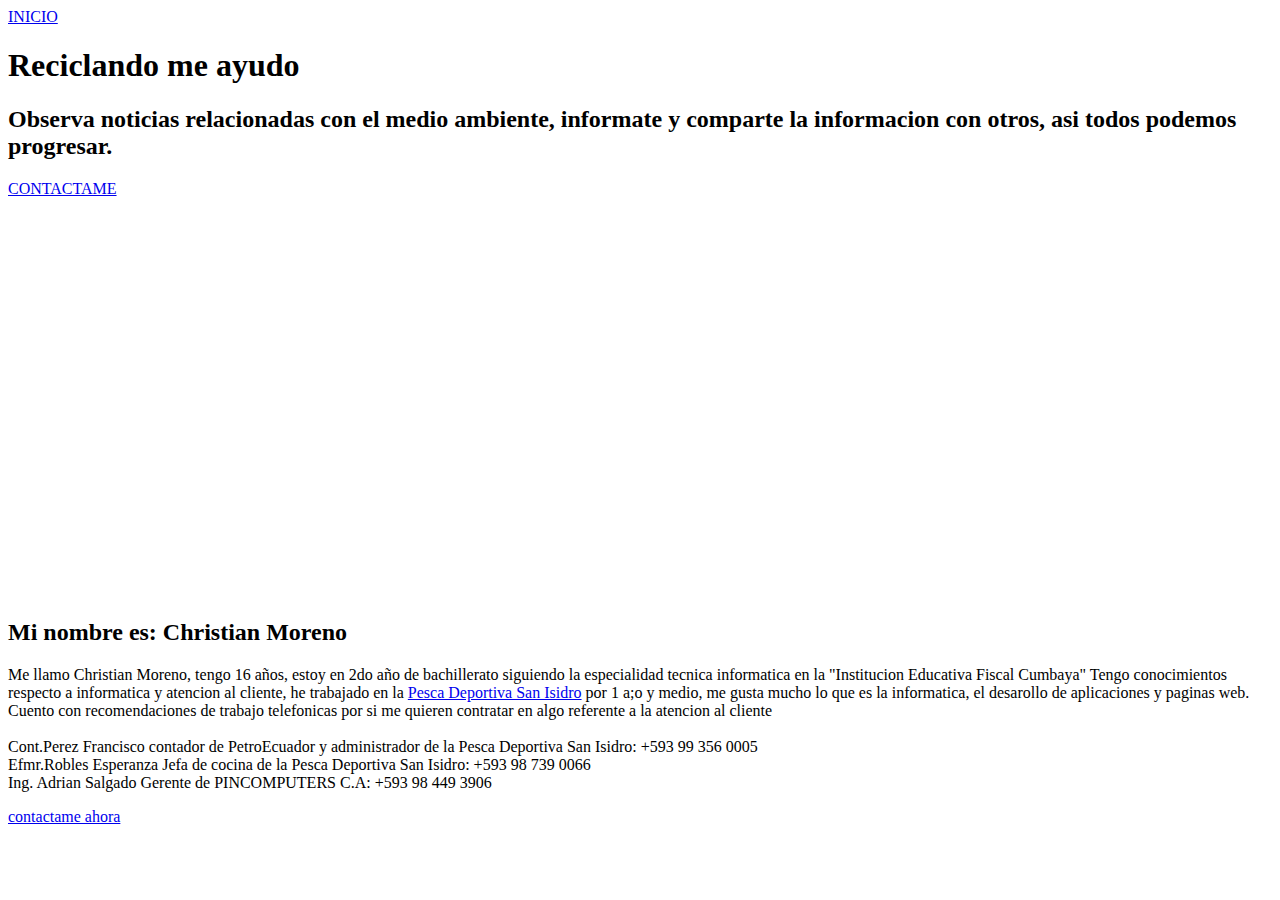
==== sobremi.html @ fc9ab289 "Add files via upload" ====
<!DOCTYPE html>
<html>
<head>
	<meta charset="utf-8">
	<meta name="viewport" content="width=device-width, initial-scale=1.0">
	<title>EcoPlaneta</title>
	<link rel="shortcut icon" type="image/x-icon" href="a utilizar/icono.png">
	<link rel="stylesheet" type="text/css" href="css/normalize.css">
	<link rel="stylesheet" type="text/css" href="css/estilos.css">
</head>
<body>
	<header class="hero">  
	<div class="container">
		<nav class="nav">
			<a href="index.html" class="nav__items nav__items--cta">INICIO</a>
		</nav>
		<section class="hero__container">
			<div class="hero__texts">
				<h1 class="hero__title">
					Reciclando me ayudo
				</h1>
				<h2 class="hero__subtitle">
					Observa noticias relacionadas con el medio ambiente, informate y comparte la informacion con otros, asi todos podemos progresar.
				</h2>
				<a href="https://www.facebook.com/cristian.king.58152" class="hero__cta" target="_BLANK">CONTACTAME</a>
			</div>
			
		</section>

		</div>
		<div class="hero__wave" style=" overflow: hidden;" ><svg viewBox="0 0 500 150" preserveAspectRatio="none" style="height: 100%; width: 100%;"><path d="M0.00,49.98 C149.99,150.00 349.20,-49.98 500.00,49.98 L500.00,150.00 L0.00,150.00 Z" style="stroke: none; fill: #fff;"></path></svg></div>	
	</header>
	<section class="presentation container">
			<img src="a utilizar\yo.jpg" alt="" class="presentation__picture" >
			<h2 class="subtitle">Mi nombre es: Christian Moreno</h2>
				<p class="presentation__copy">
					Me llamo Christian Moreno, tengo 16 años, estoy en 2do año de bachillerato siguiendo la especialidad tecnica informatica en la "Institucion Educativa Fiscal Cumbaya"
					Tengo conocimientos respecto a informatica y atencion al cliente, he trabajado en la 
					<a href="https://www.facebook.com/SANISIDROpescadeportiva/" target="_BLANK">Pesca Deportiva San Isidro</a> por 1 a;o y medio, me gusta mucho lo que es la informatica, el desarollo de aplicaciones y paginas web. Cuento con recomendaciones de trabajo telefonicas por si me quieren contratar en algo referente a la atencion al cliente <br> <br>
					Cont.Perez Francisco contador de PetroEcuador y administrador de la Pesca Deportiva San Isidro: +593 99 356 0005 <br>
					Efmr.Robles Esperanza Jefa de cocina de la Pesca Deportiva San Isidro: +593 98 739 0066 <br>
					Ing. Adrian Salgado Gerente de PINCOMPUTERS C.A: +593 98 449 3906 <br>
				</p>
				<a  href="https://www.facebook.com/cristian.king.58152" class="presentation__cta">contactame ahora

					
				</a>
		</section>

</body>
</html>
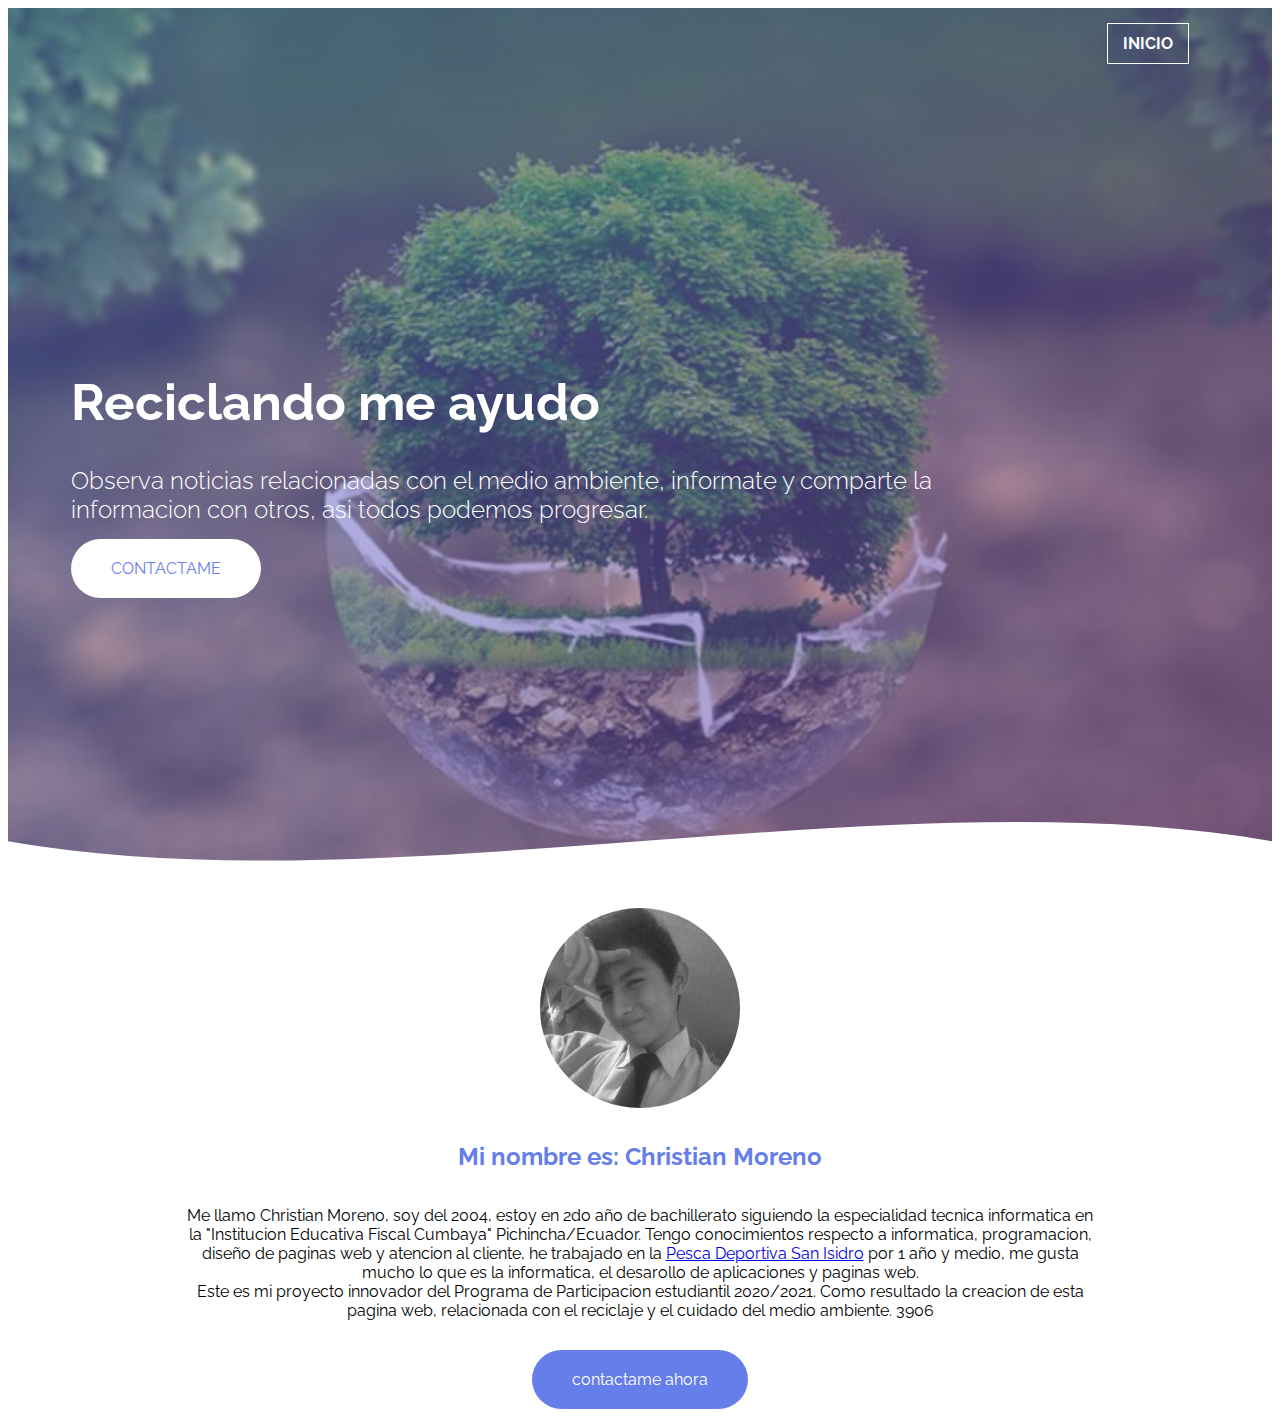
==== commit 8631282f: "Update sobremi.html" ====
--- a/sobremi.html
+++ b/sobremi.html
@@ -34,12 +34,10 @@
 			<img src="a utilizar\yo.jpg" alt="" class="presentation__picture" >
 			<h2 class="subtitle">Mi nombre es: Christian Moreno</h2>
 				<p class="presentation__copy">
-					Me llamo Christian Moreno, tengo 16 años, estoy en 2do año de bachillerato siguiendo la especialidad tecnica informatica en la "Institucion Educativa Fiscal Cumbaya"
-					Tengo conocimientos respecto a informatica y atencion al cliente, he trabajado en la 
-					<a href="https://www.facebook.com/SANISIDROpescadeportiva/" target="_BLANK">Pesca Deportiva San Isidro</a> por 1 a;o y medio, me gusta mucho lo que es la informatica, el desarollo de aplicaciones y paginas web. Cuento con recomendaciones de trabajo telefonicas por si me quieren contratar en algo referente a la atencion al cliente <br> <br>
-					Cont.Perez Francisco contador de PetroEcuador y administrador de la Pesca Deportiva San Isidro: +593 99 356 0005 <br>
-					Efmr.Robles Esperanza Jefa de cocina de la Pesca Deportiva San Isidro: +593 98 739 0066 <br>
-					Ing. Adrian Salgado Gerente de PINCOMPUTERS C.A: +593 98 449 3906 <br>
+					Me llamo Christian Moreno, soy del 2004, estoy en 2do año de bachillerato siguiendo la especialidad tecnica informatica en la "Institucion Educativa Fiscal Cumbaya" Pichincha/Ecuador.
+					Tengo conocimientos respecto a informatica, programacion, diseño de paginas web y atencion al cliente, he trabajado en la 
+					<a href="https://www.facebook.com/SANISIDROpescadeportiva/" target="_BLANK">Pesca Deportiva San Isidro</a> por 1 año y medio, me gusta mucho lo que es la informatica, el desarollo de aplicaciones y paginas web.
+					<br> Este es mi proyecto innovador del Programa de Participacion estudiantil 2020/2021. Como resultado la creacion de esta pagina web, relacionada con el reciclaje y el cuidado del medio ambiente. 3906 <br>
 				</p>
 				<a  href="https://www.facebook.com/cristian.king.58152" class="presentation__cta">contactame ahora
 
@@ -48,4 +46,4 @@
 		</section>
 
 </body>
-</html>+</html>
--- a/css/estilos.css
+++ b/css/estilos.css
@@ -0,0 +1,444 @@
+@import url('https://fonts.googleapis.com/css2?family=Raleway:wght@300;400;700&display=swap');
+:root{
+	--background: linear-gradient(135deg, #667eea7e 0%, #764ba298 100%);
+	--color-primary: #667eea;
+	--color-secondary: #764ba2;
+	--boton-padding: 20px 40px; 
+}
+body{
+
+	font-family: 'Raleway', sans-serif;
+}
+.container{
+	width: 90%;
+	margin: 0 auto;
+	overflow: hidden;
+	padding: 80px 0;
+	max-width: 1200px
+
+}
+
+.subtitle{
+	color: var(--color-primary);
+	font-size: 2,5rem;
+	margin-bottom: 35px;  
+}
+.hero {
+	height: 100vh;
+	background-image: var(--background), url('../a utilizar/1era.jpg');
+	background-repeat: no-repeat;
+	background-size: cover;
+	background-attachment: fixed;
+	background-position: center;
+	position: relative;
+}
+.hero .container {
+	padding: 0;
+}
+.nav{
+	display: flex;
+	justify-content: flex-end;
+	height: 70px;
+	align-items: center;
+	font-weight: 700; 
+}
+.nav --footer{
+	font-weight: 300;
+	justify-content: flex-end;
+}
+.nav__items{
+	color: #fff;
+	text-decoration: none;
+	margin-right: 20px;
+	padding: 10px 15px;
+	font-weight: inherit;
+
+}
+.nav__items--cta{
+	border: 1px solid #fff;
+
+}
+.nav__items--footer{
+	padding: 10px;	
+}
+.hero__container{
+	display: flex;
+	height: calc(100vh - 70px);
+	align-items: center;
+	color: #fff;
+}
+.hero__texts{
+	width: 80%;
+	margin-bottom: 50px;
+
+}
+.hero__title{
+font-size: 3.2rem;
+}
+.hero__subtitle{
+	
+	font-size: 2rem:;
+	font-weight: 300;
+	margin:15px 0;
+}
+.hero__cta{
+	display: inline-block;
+	background: #fff;
+	padding: var(--boton-padding);
+	color: var(--color-primary);
+	text-decoration: none;
+	border-radius: 40px;
+}
+.hero__wave{
+	position: absolute;
+	bottom: 0;
+	left: 0;
+	width: 100%;
+	height: 100px;
+}
+/*about*/
+.presentation{
+	padding-top: 0;
+	text-align: center;
+	padding: 0 0;
+}
+.presentation__picture{
+	width: 200px;
+	height: 200px;
+	border-radius: 50%;
+	margin-bottom: 10px;
+	object-fit: cover;
+	object-position: top;
+
+}
+.presentation__copy{
+	width: 80%;
+	margin: 0 auto;
+
+}
+.presentation__cta{
+	display: inline-block;
+	margin-top: 30px;
+	background: var(--color-primary);
+	color: #fff;
+	text-decoration: none;
+	padding: var(--boton-padding);
+	border-radius: 40px;
+
+}
+
+.about{
+	min-height: 400px;
+	display: grid;
+	grid-template-columns: 1fr 1fr;
+	row-gap:20px;
+	justify-items: center;
+	align-items: center;
+
+}
+.about__img{
+	text-align: center;
+
+}
+.about__img--left{
+	text-align:left;
+}
+.about__picture{
+	max-width: 100%;	
+	
+}
+.about__paragraph{
+	margin-bottom: 20px;
+	line-height: 1.5;
+	font-weight: 300;
+}
+/*VideosInformativos*/
+.projects{
+background: #f2f2f2;		
+}
+.projects__title{
+	color: #fff;
+}
+.projects__grid{
+	display: grid;
+	height: 550px;
+	grid-template-areas: 
+	"img1 img1 img2 img4"
+	"img1 img1 img2 img4"
+	"img6 img6 img3 img5"
+	"img6 img6 img3 img5";
+	gap:10px;
+}
+
+.projects__item{
+	position: relative;
+	width: 100%;
+	height: 100%;
+	overflow: hidden;
+}
+.projects__img{
+	width: 100%;
+	height:100%;
+	object-fit: cover container;
+	cursor: pointer;
+
+
+}
+.projects__item:nth-of-type(1){
+	grid-area: img1;
+}
+.projects__item:nth-of-type(2){
+	grid-area: img2;
+}
+.projects__item:nth-of-type(3){
+	grid-area: img3;
+}
+.projects__item:nth-of-type(4){
+	grid-area: img4;
+}
+.projects__item:nth-of-type(5){
+	grid-area: img5;
+}
+.projects__item:nth-of-type(6){
+	grid-area: img6;
+}
+.projects__hover{
+	position: absolute;
+	background: #dc143c8c;
+	top: 0;
+	left: 0;
+	width: 100%;
+	height: 100%;
+	color: #fff;
+	text-align: center;
+	display: flex;
+	flex-direction: column;
+	justify-content: center;
+	transform: translatex(100%);
+	cursor: pointer;
+	transition: transform .3s ease-in-out;
+}
+.projects__item:hover .projects__hover{
+	transform: translatex(0%);
+}
+.projects__icon{
+	margin-top: 10px;
+	font-size: 30px;
+}
+
+.card{
+	background: #f2f2f2;
+
+}
+.card__copy{
+	margin-top: 20px;
+
+}
+.card__container{
+	width: 99%;
+	margin: 0 auto;
+	margin-top: 60px;
+	display: grid;
+	grid-template-columns: repeat(3,1fr);
+	grid-template-rows: repeat(6,1fr);
+	gap:20px;
+	grid-template-areas: 
+	". card1 ."
+	"card2 card1 card3"
+	"card2 card4 card3"
+	"card5 card4 card6"
+	"card5 card7 card6"
+	". card7 . ";
+
+}
+.card__item{
+	padding: 20px;
+	background: #fff;
+	border-top: 5px solid #667eea;
+	box-shadow: 0 0  3px rgba( 0, 0, 0, .5);
+	display: flex;
+	flex-direction: column;
+	align-items: center;
+}
+.card__img{
+	background: var(--color-primary);
+	margin-top: 20px;
+	width: 50px;
+	height: 50px;
+border-radius: 80%;
+	display: flex;
+	justify-content: center;
+	align-items: center;
+}
+
+.card__title{
+	margin: 20px 0px;
+	font-size:1.5rem;
+
+
+}
+.card__paragraph{
+	font-weight: 300;
+	margin-bottom: 20px;
+
+}
+.card__item:nth-of-type(1){
+	grid-area:  card1;
+
+}
+.card__item:nth-of-type(2){
+	grid-area:  card2;
+}
+.card__item:nth-of-type(3){
+	grid-area:  card3;
+}
+.card__item:nth-of-type(4){
+	grid-area:  card4;
+}
+.card__item:nth-of-type(5){
+	grid-area:  card5;
+}
+.card__item:nth-of-type(6){
+	grid-area:  card6;
+}
+.card__item:nth-of-type(7){
+	grid-area:  card7;
+}
+
+
+
+
+
+
+
+
+/*testimony*/
+.testimony__grid{
+	width: 100%;
+	display: grid;
+	grid-template-columns: 1fr ;
+	gap: 0px;
+
+
+}
+
+.testimony__item{
+	width: 95%;
+	margin: auto;
+	background: var(--color-secondary);
+	box-shadow: 0 8px 10px rgba(66,66,66, .5);
+	border-radius: 7px;
+	padding: 30px 25px;
+	color: #fff;
+	margin-bottom: 50px;
+
+}
+.testimony__person{
+	display: flex;
+	align-items: center;
+	margin-bottom: 20px;
+
+}
+.testimony__img{
+	width: 100px;
+	min-width: 100px;
+	height: 100px;
+	object-fit: cover;
+	border-radius: 30%;
+	border: 3px solid #fff;
+	margin-right: 30px;
+	object-position: left top;
+	}
+.testimony__name{
+	font-size: 1.5rem;
+	margin-bottom: 10px;
+
+}
+.testimony__verification{
+	color: #EAFAA0;
+	font-weight: 700;
+
+}
+.testimony__review{
+	font-weight: 300;
+
+}
+/*footer*/
+.footer{
+	background: var(--color-primary);
+
+}
+
+.footer__grid{
+	display: grid;
+	grid-template-columns: 3fr 2fr;
+	gap: 20px;
+	align-items: center ;
+
+}
+
+.footer__title{
+	font-weight: 400;
+	color: #fff;
+	font-size: 2rem;
+	margin-bottom: 30px;
+	text-align:center;
+
+}
+.footer__icons{
+	display: flex;
+	justify-content: space-around;
+
+}
+.footer__container-icons {
+	display: inline-block;
+	width: 60px;
+	height: 60px;
+	color: #fff;
+	text-align:center;
+	border: 1px solid #fff;
+	border-radius: 50%;
+}
+.footer__icon{
+	color: inherit;
+	font-size: 30px;
+	text-decoration: none;
+	line-height: 60px;
+
+}
+.fab.footer__icon{
+	line-height: 60px;
+
+}
+div.noticias{
+	display:grid;
+	grid-template-columns: 1fr 1fr 1fr; 
+	justify-content: center;
+	justify-content: space-around;
+	flex-grow: wrap;
+	align-items: center;
+	margin-top: 50px;
+	margin-bottom: 50px;
+}
+div.noticias div{
+	width: 300px;
+
+}
+div.noticias div div.desc{
+	background: #ffffff;
+	padding: 10px;
+
+}
+div.noticias div img{
+	width: 100%;
+	position: relative;
+
+}
+div.noticias div h1{
+	font-size: 20px;
+	color: #000;
+	margin-top: 5px;
+	margin-bottom: 10px;
+
+
+}	